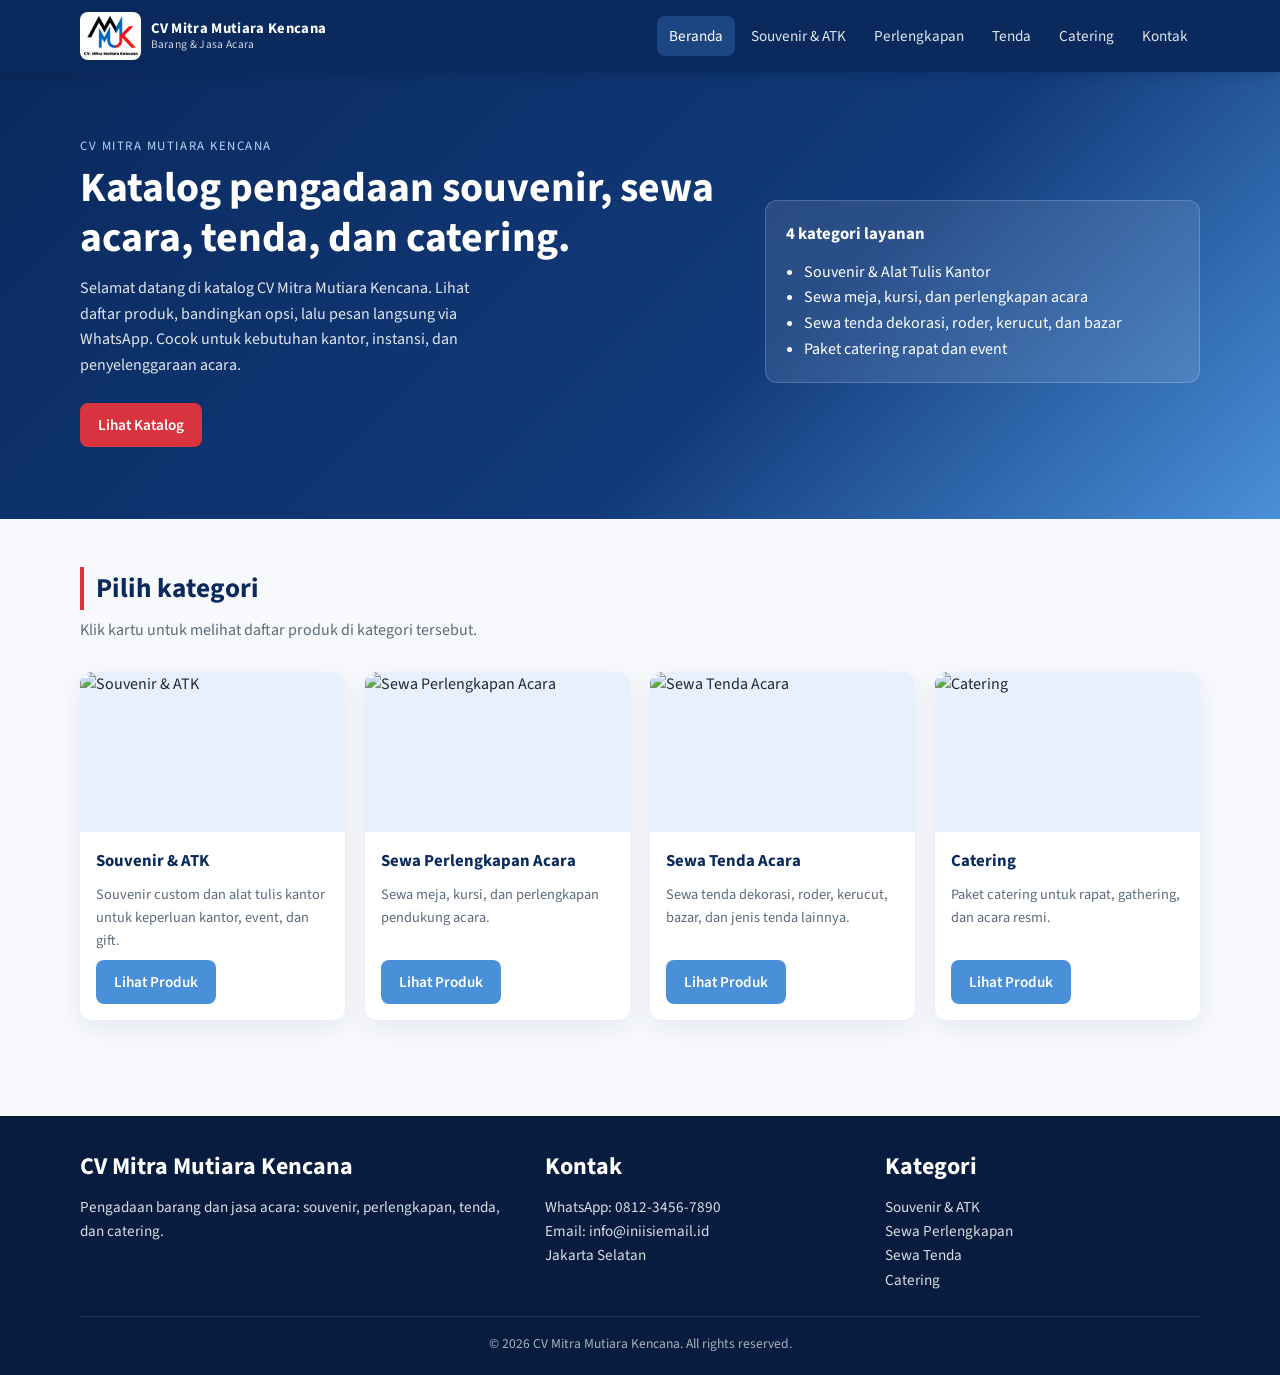
==== index.html @ 92436c66 "Tambah logo, produk ATK dengan gambar, tab deskripsi-spesifikasi, aksen merah, hapus filter ATK" ====
<!DOCTYPE html>
<html lang="id">
  <head>
    <meta charset="UTF-8" />
    <meta name="viewport" content="width=device-width, initial-scale=1.0" />
    <title>CV Mitra Mutiara Kencana — Pengadaan Barang & Jasa Acara</title>
    <meta
      name="description"
      content="Katalog pengadaan CV Mitra Mutiara Kencana: souvenir & ATK, sewa perlengkapan acara, sewa tenda, dan catering."
    />
    <link rel="preconnect" href="https://fonts.googleapis.com" />
    <link rel="preconnect" href="https://fonts.gstatic.com" crossorigin />
    <link
      href="https://fonts.googleapis.com/css2?family=Source+Sans+3:wght@400;600;700&display=swap"
      rel="stylesheet"
    />
    <link rel="icon" href="assets/images/favicon.png" type="image/png" />
    <link rel="stylesheet" href="css/style.css" />
  </head>
  <body>
    <header class="header">
      <div class="container header__inner">
        <a class="header__logo" href="index.html">
          <img class="header__logo-image" src="assets/images/logo.png" alt="Logo CV Mitra Mutiara Kencana" />
          <span class="header__logo-text">
            CV Mitra Mutiara Kencana
            <small>Barang & Jasa Acara</small>
          </span>
        </a>
        <button class="nav__toggle" type="button" aria-label="Buka menu">
          <span></span>
          <span></span>
          <span></span>
        </button>
        <nav class="nav" id="main-nav">
          <ul class="nav__list">
            <li><a class="nav__link nav__link--active" href="index.html">Beranda</a></li>
            <li><a class="nav__link" href="kategori.html?kategori=souvenir-atk">Souvenir & ATK</a></li>
            <li><a class="nav__link" href="kategori.html?kategori=sewa-perlengkapan">Perlengkapan</a></li>
            <li><a class="nav__link" href="kategori.html?kategori=sewa-tenda">Tenda</a></li>
            <li><a class="nav__link" href="kategori.html?kategori=catering">Catering</a></li>
            <li><a class="nav__link" href="kontak.html">Kontak</a></li>
          </ul>
        </nav>
      </div>
    </header>

    <main class="page">
      <section class="hero">
        <div class="container hero__inner">
          <div>
            <p class="hero__eyebrow">CV Mitra Mutiara Kencana</p>
            <h1 class="hero__title">Katalog pengadaan souvenir, sewa acara, tenda, dan catering.</h1>
            <p class="hero__desc">
              Selamat datang di katalog CV Mitra Mutiara Kencana. Lihat daftar produk, bandingkan opsi,
              lalu pesan langsung via WhatsApp. Cocok untuk kebutuhan kantor, instansi, dan penyelenggaraan acara.
            </p>
            <a class="btn btn--cta" href="kategori.html?kategori=sewa-tenda">Lihat Katalog</a>
          </div>
          <aside class="hero__panel">
            <h2>4 kategori layanan</h2>
            <ul>
              <li>Souvenir &amp; Alat Tulis Kantor</li>
              <li>Sewa meja, kursi, dan perlengkapan acara</li>
              <li>Sewa tenda dekorasi, roder, kerucut, dan bazar</li>
              <li>Paket catering rapat dan event</li>
            </ul>
          </aside>
        </div>
      </section>

      <section class="section">
        <div class="container">
          <div class="section__head">
            <h2 class="section__title">Pilih kategori</h2>
            <p class="section__desc">Klik kartu untuk melihat daftar produk di kategori tersebut.</p>
          </div>
          <div class="category-grid" id="category-grid"></div>
        </div>
      </section>
    </main>

    <footer class="footer">
      <div class="container">
        <div class="footer__inner">
          <div>
            <h2 class="footer__title">CV Mitra Mutiara Kencana</h2>
            <p class="footer__text">Pengadaan barang dan jasa acara: souvenir, perlengkapan, tenda, dan catering.</p>
          </div>
          <div>
            <h2 class="footer__title">Kontak</h2>
            <p class="footer__text">
              WhatsApp: 0812-3456-7890<br />
              Email: info@iniisiemail.id<br />
              Jakarta Selatan
            </p>
          </div>
          <div>
            <h2 class="footer__title">Kategori</h2>
            <ul class="footer__list">
              <li><a href="kategori.html?kategori=souvenir-atk">Souvenir &amp; ATK</a></li>
              <li><a href="kategori.html?kategori=sewa-perlengkapan">Sewa Perlengkapan</a></li>
              <li><a href="kategori.html?kategori=sewa-tenda">Sewa Tenda</a></li>
              <li><a href="kategori.html?kategori=catering">Catering</a></li>
            </ul>
          </div>
        </div>
        <p class="footer__copy">&copy; <span data-year></span> CV Mitra Mutiara Kencana. All rights reserved.</p>
      </div>
    </footer>

    <script src="js/data.js"></script>
    <script src="js/script.js"></script>
    <script>
      // Isi 4 kartu kategori dari data.js
      const grid = document.getElementById("category-grid");
      grid.innerHTML = CATEGORIES.map(
        (category) => `
        <article class="category-card">
          <img class="category-card__image" src="${category.image}" alt="${category.name}" />
          <div class="category-card__body">
            <h3 class="category-card__title">${category.name}</h3>
            <p class="category-card__desc">${category.description}</p>
            <a class="btn btn--primary" href="kategori.html?kategori=${category.slug}">Lihat Produk</a>
          </div>
        </article>
      `
      ).join("");
    </script>
  </body>
</html>
---- css/style.css ----
/* ===== Variabel warna & dasar ===== */
:root {
  --color-navy: #0a2a5e;
  --color-navy-dark: #071c3f;
  --color-blue: #4a90d9;
  --color-blue-soft: #e8f1fb;
  --color-red: #d9333f;
  --color-accent-red: #d9333f;
  --color-red-dark: #b52832;
  --color-text: #1f2933;
  --color-muted: #5c6b7a;
  --color-border: #d9e2ec;
  --color-bg: #f7f9fc;
  --color-white: #ffffff;
  --shadow: 0 8px 24px rgba(10, 42, 94, 0.08);
  --radius: 12px;
  --header-height: 72px;
}

*,
*::before,
*::after {
  box-sizing: border-box;
}

html {
  scroll-behavior: smooth;
}

body {
  margin: 0;
  font-family: "Source Sans 3", "Segoe UI", sans-serif;
  color: var(--color-text);
  background: var(--color-bg);
  line-height: 1.6;
  min-height: 100vh;
  display: flex;
  flex-direction: column;
}

img {
  max-width: 100%;
  display: block;
}

a {
  color: inherit;
  text-decoration: none;
}

button,
input,
select {
  font-family: inherit;
}

.container {
  width: min(1120px, calc(100% - 32px));
  margin-inline: auto;
}

.page {
  flex: 1;
}

/* ===== Header / Navbar ===== */
.header {
  background: var(--color-navy);
  color: var(--color-white);
  position: sticky;
  top: 0;
  z-index: 100;
  box-shadow: 0 2px 12px rgba(0, 0, 0, 0.15);
}

.header__inner {
  display: flex;
  align-items: center;
  justify-content: space-between;
  min-height: var(--header-height);
  gap: 16px;
}

.header__logo {
  display: flex;
  align-items: center;
  gap: 10px;
  font-weight: 700;
  letter-spacing: 0.02em;
  min-width: 0;
}

.header__logo-image {
  height: 48px;
  width: auto;
  max-width: 160px;
  object-fit: contain;
  flex-shrink: 0;
  border-radius: 8px;
}

.header__logo-text {
  display: flex;
  flex-direction: column;
  line-height: 1.15;
  font-size: 0.92rem;
}

.header__logo-text small {
  font-weight: 400;
  font-size: 0.72rem;
  opacity: 0.8;
}

.nav {
  display: flex;
  align-items: center;
  gap: 8px;
}

.nav__list {
  display: flex;
  list-style: none;
  margin: 0;
  padding: 0;
  gap: 4px;
}

.nav__link {
  display: block;
  padding: 8px 12px;
  border-radius: 8px;
  font-size: 0.95rem;
  color: rgba(255, 255, 255, 0.88);
}

.nav__link:hover,
.nav__link--active {
  background: rgba(74, 144, 217, 0.28);
  color: var(--color-white);
}

.nav__toggle {
  display: none;
  width: 42px;
  height: 42px;
  border: 1px solid rgba(255, 255, 255, 0.25);
  background: transparent;
  color: var(--color-white);
  border-radius: 8px;
  cursor: pointer;
}

.nav__toggle span {
  display: block;
  width: 18px;
  height: 2px;
  margin: 4px auto;
  background: var(--color-white);
}

/* ===== Footer ===== */
.footer {
  background: var(--color-navy-dark);
  color: rgba(255, 255, 255, 0.85);
  padding: 32px 0 20px;
  margin-top: 48px;
}

.footer__inner {
  display: grid;
  grid-template-columns: 1.4fr 1fr 1fr;
  gap: 24px;
}

.footer__title {
  margin: 0 0 8px;
  color: var(--color-white);
}

.footer__text,
.footer__list {
  margin: 0;
  font-size: 0.95rem;
}

.footer__list {
  list-style: none;
  padding: 0;
}

.footer__list a:hover {
  color: var(--color-blue);
}

.footer__copy {
  margin: 24px 0 0;
  padding-top: 16px;
  border-top: 1px solid rgba(255, 255, 255, 0.12);
  font-size: 0.85rem;
  text-align: center;
  color: rgba(255, 255, 255, 0.65);
}

/* ===== Tombol ===== */
.btn {
  display: inline-flex;
  align-items: center;
  justify-content: center;
  gap: 8px;
  padding: 10px 18px;
  border-radius: 8px;
  border: 0;
  cursor: pointer;
  font-weight: 600;
  font-size: 0.95rem;
}

.btn--primary {
  background: var(--color-blue);
  color: var(--color-white);
}

.btn--primary:hover {
  filter: brightness(1.05);
}

.btn--cta {
  background: var(--color-red);
  color: var(--color-white);
}

.btn--cta:hover {
  background: var(--color-red-dark);
}

.btn--ghost {
  background: transparent;
  color: var(--color-navy);
  border: 1px solid var(--color-border);
}

/* ===== Hero beranda ===== */
.hero {
  background: linear-gradient(135deg, var(--color-navy) 0%, #123a7a 60%, var(--color-blue) 100%);
  color: var(--color-white);
  padding: 64px 0 72px;
}

.hero__inner {
  display: grid;
  grid-template-columns: 1.2fr 0.8fr;
  gap: 32px;
  align-items: center;
}

.hero__eyebrow {
  margin: 0 0 8px;
  letter-spacing: 0.12em;
  text-transform: uppercase;
  font-size: 0.8rem;
  color: #b7d4f5;
}

.hero__title {
  margin: 0 0 12px;
  font-size: clamp(1.8rem, 4vw, 2.6rem);
  line-height: 1.2;
}

.hero__desc {
  margin: 0 0 24px;
  max-width: 52ch;
  color: rgba(255, 255, 255, 0.88);
}

.hero__panel {
  background: rgba(255, 255, 255, 0.1);
  border: 1px solid rgba(255, 255, 255, 0.18);
  border-radius: var(--radius);
  padding: 20px;
}

.hero__panel h2 {
  margin: 0 0 12px;
  font-size: 1.05rem;
}

.hero__panel ul {
  margin: 0;
  padding-left: 18px;
}

/* ===== Section umum ===== */
.section {
  padding: 48px 0;
}

.section__head {
  margin-bottom: 28px;
}

.section__title {
  margin: 0 0 8px;
  color: var(--color-navy);
  font-size: 1.7rem;
  border-left: 4px solid var(--color-accent-red);
  padding-left: 12px;
}

.section__desc {
  margin: 0;
  color: var(--color-muted);
}

/* ===== Kartu kategori ===== */
.category-grid {
  display: grid;
  grid-template-columns: repeat(4, 1fr);
  gap: 20px;
}

.category-card {
  background: var(--color-white);
  border-radius: var(--radius);
  overflow: hidden;
  box-shadow: var(--shadow);
  display: flex;
  flex-direction: column;
  transition: transform 0.2s ease;
}

.category-card:hover {
  transform: translateY(-4px);
}

.category-card__image {
  height: 160px;
  object-fit: cover;
  width: 100%;
  background: var(--color-blue-soft);
}

.category-card__body {
  padding: 16px;
  display: flex;
  flex-direction: column;
  gap: 8px;
  flex: 1;
}

.category-card__title {
  margin: 0;
  color: var(--color-navy);
  font-size: 1.05rem;
}

.category-card__desc {
  margin: 0;
  color: var(--color-muted);
  font-size: 0.9rem;
  flex: 1;
}

.category-card .btn {
  align-self: flex-start;
}

/* ===== Toolbar filter kategori ===== */
.toolbar {
  display: grid;
  grid-template-columns: 1fr auto;
  gap: 12px;
  margin-bottom: 24px;
}

.search {
  display: flex;
  align-items: center;
  background: var(--color-white);
  border: 1px solid var(--color-border);
  border-radius: 10px;
  padding: 0 12px;
}

.search__input {
  width: 100%;
  border: 0;
  outline: none;
  padding: 12px 8px;
  font-size: 1rem;
  background: transparent;
}

.filter-group {
  display: flex;
  flex-wrap: wrap;
  gap: 8px;
  align-items: center;
}

.filter-btn {
  border: 1px solid var(--color-border);
  background: var(--color-white);
  color: var(--color-navy);
  border-radius: 999px;
  padding: 8px 14px;
  cursor: pointer;
  font-size: 0.9rem;
}

.filter-btn:hover,
.filter-btn--active {
  background: var(--color-navy);
  color: var(--color-white);
  border-color: var(--color-navy);
}

/* ===== Grid produk ===== */
.product-grid {
  display: grid;
  grid-template-columns: repeat(3, 1fr);
  gap: 20px;
}

.product-card {
  background: var(--color-white);
  border-radius: var(--radius);
  overflow: hidden;
  box-shadow: var(--shadow);
  display: flex;
  flex-direction: column;
  border: 1px solid transparent;
  transition: border-color 0.2s ease, box-shadow 0.2s ease;
}

.product-card:hover {
  border-color: var(--color-accent-red);
  box-shadow: 0 8px 24px rgba(217, 51, 63, 0.16);
}

.product-card__image {
  width: 100%;
  height: 180px;
  object-fit: cover;
  background: var(--color-blue-soft);
}

.product-card__body {
  padding: 16px;
  display: flex;
  flex-direction: column;
  gap: 8px;
  flex: 1;
}

.product-card__tag {
  font-size: 0.75rem;
  color: var(--color-accent-red);
  font-weight: 600;
  text-transform: uppercase;
  letter-spacing: 0.04em;
  display: inline-block;
  width: fit-content;
  border-bottom: 3px solid var(--color-accent-red);
  padding-bottom: 2px;
}

.product-card__title {
  margin: 0;
  color: var(--color-navy);
  font-size: 1.05rem;
}

.product-card__price {
  margin: 0;
  font-weight: 600;
  font-size: 0.92rem;
  line-height: 1.45;
  color: var(--color-navy);
}

.product-card__unit {
  font-weight: 400;
  color: var(--color-muted);
  font-size: 0.85rem;
}

.product-card .btn {
  margin-top: auto;
}

.empty-state {
  grid-column: 1 / -1;
  text-align: center;
  padding: 40px 16px;
  color: var(--color-muted);
  background: var(--color-white);
  border-radius: var(--radius);
  border: 1px dashed var(--color-border);
}

/* ===== Detail produk ===== */
.detail {
  display: grid;
  grid-template-columns: 1fr 1fr;
  gap: 32px;
  background: var(--color-white);
  border-radius: var(--radius);
  overflow: hidden;
  box-shadow: var(--shadow);
}

.detail__image {
  width: 100%;
  min-height: 320px;
  object-fit: cover;
  background: var(--color-blue-soft);
}

.detail__body {
  padding: 28px 28px 28px 0;
}

.detail__tag {
  color: var(--color-accent-red);
  font-weight: 600;
  font-size: 0.85rem;
  text-transform: uppercase;
  display: inline-block;
  border-bottom: 3px solid var(--color-accent-red);
  padding-bottom: 2px;
}

.detail__title {
  margin: 6px 0 12px;
  color: var(--color-navy);
}

.detail__price {
  font-size: 1.05rem;
  font-weight: 700;
  line-height: 1.5;
  margin: 0 0 16px;
}

.detail__desc {
  color: var(--color-muted);
  margin: 0 0 12px;
}

.detail__desc:last-child {
  margin-bottom: 0;
}

.detail__tabs {
  margin: 0 0 20px;
}

.detail__tab-list {
  display: flex;
  gap: 8px;
  margin-bottom: 14px;
}

.detail__tab {
  flex: 1;
  min-width: 0;
  border: 1px solid var(--color-border);
  background: var(--color-white);
  color: var(--color-navy);
  border-radius: 8px;
  padding: 10px 12px;
  cursor: pointer;
  font-weight: 600;
  font-size: 0.95rem;
}

.detail__tab--active {
  background: var(--color-accent-red);
  color: var(--color-white);
  border-color: var(--color-accent-red);
}

.detail__tab-panel {
  display: none;
}

.detail__tab-panel--active {
  display: block;
}

.detail__spec-title {
  margin: 0 0 10px;
  color: var(--color-navy);
  font-size: 1.05rem;
  border-left: 4px solid var(--color-accent-red);
  padding-left: 10px;
}

.detail__spec-list {
  margin: 0;
  padding-left: 20px;
  color: var(--color-muted);
}

.detail__spec-list li {
  margin-bottom: 6px;
}

.detail__spec-list li::marker {
  color: var(--color-accent-red);
}

.breadcrumb {
  margin: 0 0 20px;
  color: var(--color-muted);
  font-size: 0.9rem;
}

.breadcrumb a {
  color: var(--color-navy);
  font-weight: 600;
}

/* ===== Kontak ===== */
.contact-grid {
  display: grid;
  grid-template-columns: 1.2fr 0.8fr;
  gap: 24px;
}

.contact-card,
.info-card {
  background: var(--color-white);
  border-radius: var(--radius);
  padding: 24px;
  box-shadow: var(--shadow);
}

.contact-card p,
.info-card p {
  margin: 0 0 12px;
  color: var(--color-muted);
}

.contact-card__actions {
  display: flex;
  flex-wrap: wrap;
  gap: 10px;
  margin-top: 16px;
}

/* ===== Responsive ===== */
@media (max-width: 960px) {
  .hero__inner,
  .category-grid,
  .product-grid,
  .detail,
  .contact-grid,
  .footer__inner {
    grid-template-columns: 1fr 1fr;
  }

  .detail__body {
    padding: 20px;
  }
}

@media (max-width: 720px) {
  .header__logo-image {
    height: 40px;
  }

  .header__logo-text {
    font-size: 0.78rem;
  }

  .header__logo-text small {
    display: none;
  }

  .nav__toggle {
    display: block;
  }

  .nav {
    position: absolute;
    top: var(--header-height);
    left: 0;
    right: 0;
    background: var(--color-navy-dark);
    display: none;
    padding: 8px 16px 16px;
  }

  .nav--open {
    display: block;
  }

  .nav__list {
    flex-direction: column;
  }

  .hero {
    padding: 40px 0 48px;
  }

  .hero__inner,
  .category-grid,
  .product-grid,
  .detail,
  .contact-grid,
  .footer__inner,
  .toolbar {
    grid-template-columns: 1fr;
  }

  .section {
    padding: 36px 0;
  }
}
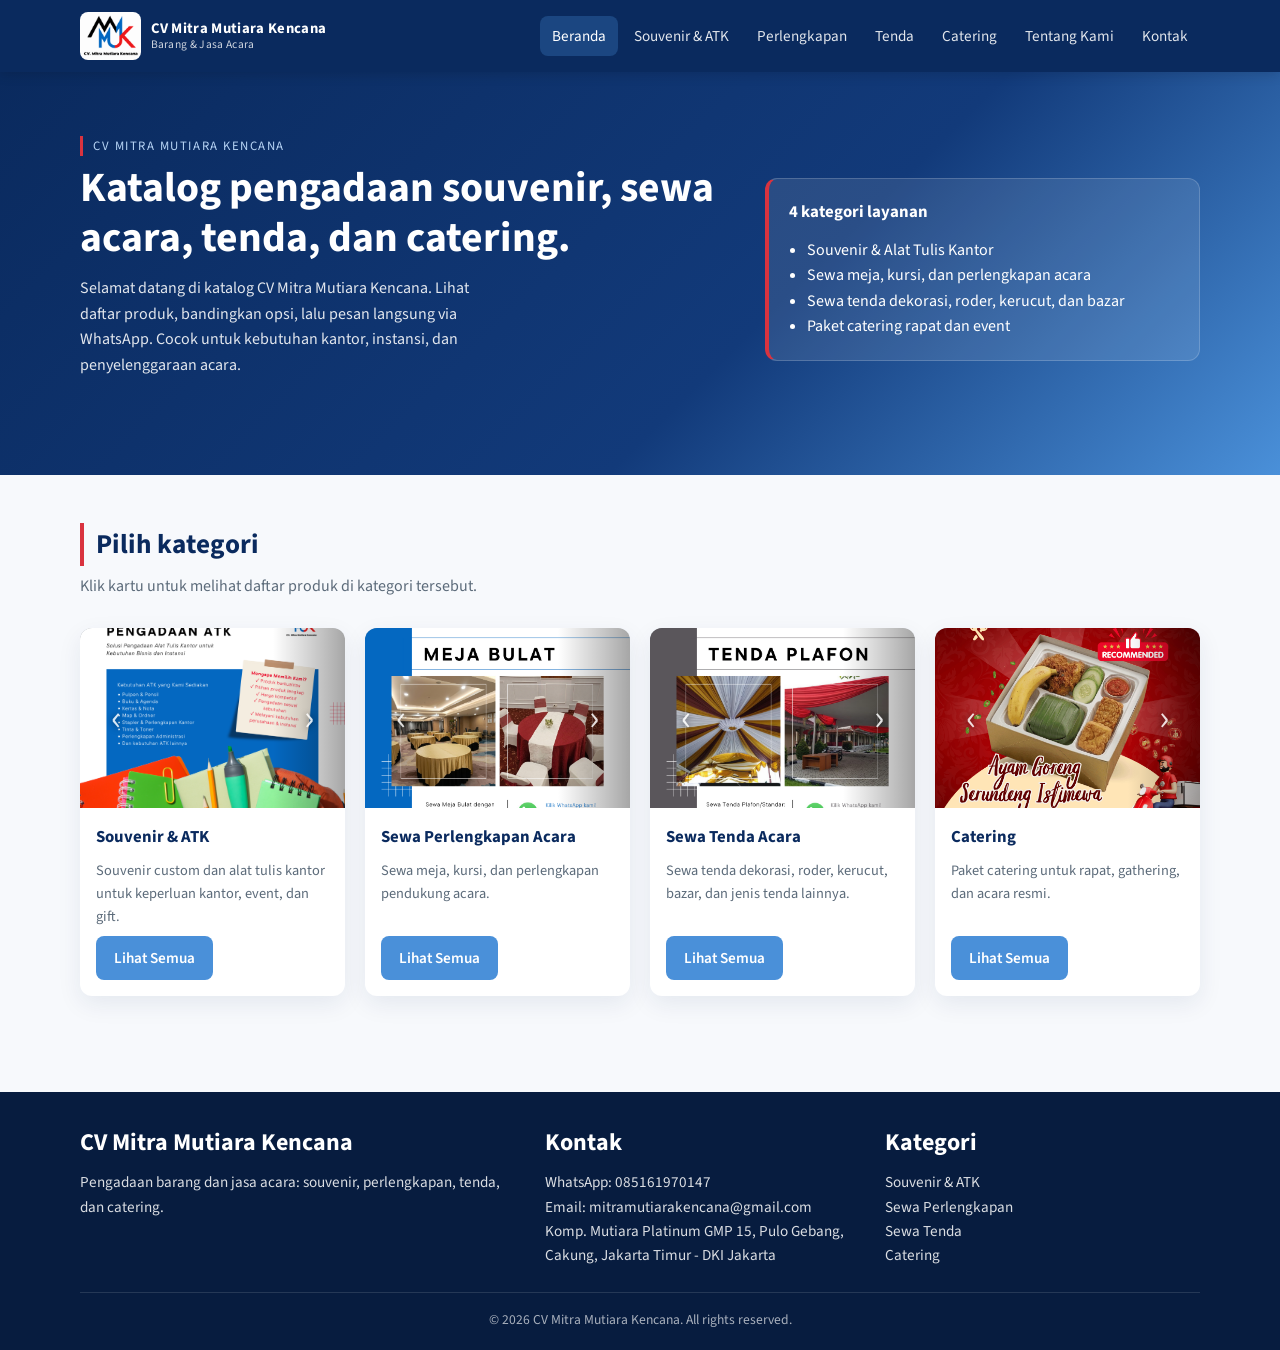
==== commit 3fb76e33: "Tambah halaman Tentang Kami, update data kontak, slider Beranda dengan panah manual, tab Estimasi Bi" ====
--- a/index.html
+++ b/index.html
@@ -39,6 +39,7 @@
             <li><a class="nav__link" href="kategori.html?kategori=sewa-perlengkapan">Perlengkapan</a></li>
             <li><a class="nav__link" href="kategori.html?kategori=sewa-tenda">Tenda</a></li>
             <li><a class="nav__link" href="kategori.html?kategori=catering">Catering</a></li>
+            <li><a class="nav__link" href="tentang.html">Tentang Kami</a></li>
             <li><a class="nav__link" href="kontak.html">Kontak</a></li>
           </ul>
         </nav>
@@ -55,7 +56,7 @@
               Selamat datang di katalog CV Mitra Mutiara Kencana. Lihat daftar produk, bandingkan opsi,
               lalu pesan langsung via WhatsApp. Cocok untuk kebutuhan kantor, instansi, dan penyelenggaraan acara.
             </p>
-            <a class="btn btn--cta" href="kategori.html?kategori=sewa-tenda">Lihat Katalog</a>
+            
           </div>
           <aside class="hero__panel">
             <h2>4 kategori layanan</h2>
@@ -90,9 +91,9 @@
           <div>
             <h2 class="footer__title">Kontak</h2>
             <p class="footer__text">
-              WhatsApp: 0812-3456-7890<br />
-              Email: info@iniisiemail.id<br />
-              Jakarta Selatan
+              WhatsApp: <span data-company="whatsapp"></span><br />
+              Email: <span data-company="email"></span><br />
+              <span data-company="address"></span>
             </p>
           </div>
           <div>
@@ -111,21 +112,5 @@
 
     <script src="js/data.js"></script>
     <script src="js/script.js"></script>
-    <script>
-      // Isi 4 kartu kategori dari data.js
-      const grid = document.getElementById("category-grid");
-      grid.innerHTML = CATEGORIES.map(
-        (category) => `
-        <article class="category-card">
-          <img class="category-card__image" src="${category.image}" alt="${category.name}" />
-          <div class="category-card__body">
-            <h3 class="category-card__title">${category.name}</h3>
-            <p class="category-card__desc">${category.description}</p>
-            <a class="btn btn--primary" href="kategori.html?kategori=${category.slug}">Lihat Produk</a>
-          </div>
-        </article>
-      `
-      ).join("");
-    </script>
   </body>
 </html>
--- a/css/style.css
+++ b/css/style.css
@@ -216,6 +216,11 @@
   font-size: 0.95rem;
 }
 
+/* Override display: inline-flex pada .btn supaya tombol benar-benar hilang */
+.is-hidden {
+  display: none !important;
+}
+
 .btn--primary {
   background: var(--color-blue);
   color: var(--color-white);
@@ -260,6 +265,8 @@
   text-transform: uppercase;
   font-size: 0.8rem;
   color: #b7d4f5;
+  border-left: 3px solid var(--color-accent-red);
+  padding-left: 10px;
 }
 
 .hero__title {
@@ -277,6 +284,7 @@
 .hero__panel {
   background: rgba(255, 255, 255, 0.1);
   border: 1px solid rgba(255, 255, 255, 0.18);
+  border-left: 4px solid var(--color-accent-red);
   border-radius: var(--radius);
   padding: 20px;
 }
@@ -334,11 +342,31 @@
   transform: translateY(-4px);
 }
 
+.category-card__slider {
+  position: relative;
+  height: 180px;
+  overflow: hidden;
+  background: var(--color-blue-soft);
+}
+
 .category-card__image {
-  height: 160px;
+  position: absolute;
+  inset: 0;
+  width: 100%;
+  height: 100%;
   object-fit: cover;
-  width: 100%;
-  background: var(--color-blue-soft);
+  opacity: 0;
+  transition: opacity 0.6s ease;
+}
+
+.category-card__image.is-active {
+  opacity: 1;
+}
+
+@media (prefers-reduced-motion: reduce) {
+  .category-card__image {
+    transition: none;
+  }
 }
 
 .category-card__body {
@@ -372,6 +400,10 @@
   grid-template-columns: 1fr auto;
   gap: 12px;
   margin-bottom: 24px;
+}
+
+.toolbar--search-only {
+  grid-template-columns: 1fr;
 }
 
 .search {
@@ -518,6 +550,103 @@
   background: var(--color-blue-soft);
 }
 
+/* ===== Slider gambar detail (dipakai kalau produk punya beberapa gambar) ===== */
+.detail__gallery {
+  display: flex;
+  flex-direction: column;
+  gap: 12px;
+}
+
+.detail__slider {
+  position: relative;
+  /* touch-action supaya swipe horizontal tidak bentrok dengan scroll halaman */
+  touch-action: pan-y;
+}
+
+.detail__slider .detail__image {
+  display: block;
+}
+
+/* Gradient tipis di sisi kiri-kanan supaya panah putih tetap terbaca
+   walau gambar produknya terang. pointer-events none supaya tidak menghalangi klik. */
+.detail__slider::before,
+.detail__slider::after {
+  content: "";
+  position: absolute;
+  top: 0;
+  bottom: 0;
+  width: 72px;
+  pointer-events: none;
+}
+
+.detail__slider::before {
+  left: 0;
+  background: linear-gradient(to right, rgba(0, 0, 0, 0.35), rgba(0, 0, 0, 0));
+}
+
+.detail__slider::after {
+  right: 0;
+  background: linear-gradient(to left, rgba(0, 0, 0, 0.35), rgba(0, 0, 0, 0));
+}
+
+.detail__slider-btn {
+  position: absolute;
+  top: 50%;
+  transform: translateY(-50%);
+  z-index: 1;
+  /* Ikon minimalis, tapi area tap tetap lega untuk mobile */
+  min-width: 48px;
+  min-height: 48px;
+  padding: 0;
+  border: 0;
+  background: transparent;
+  color: var(--color-white);
+  font-size: 2.4rem;
+  line-height: 1;
+  cursor: pointer;
+  display: grid;
+  place-items: center;
+  opacity: 0.85;
+  text-shadow: 0 1px 6px rgba(0, 0, 0, 0.65);
+  transition: opacity 0.2s ease, transform 0.2s ease;
+}
+
+.detail__slider-btn:hover,
+.detail__slider-btn:focus-visible {
+  opacity: 1;
+  transform: translateY(-50%) scale(1.18);
+}
+
+.detail__slider-btn--prev {
+  left: 12px;
+}
+
+.detail__slider-btn--next {
+  right: 12px;
+}
+
+.detail__dots {
+  display: flex;
+  justify-content: center;
+  gap: 8px;
+  padding-bottom: 4px;
+}
+
+.detail__dot {
+  width: 12px;
+  height: 12px;
+  padding: 0;
+  border: 1px solid var(--color-border);
+  border-radius: 50%;
+  background: var(--color-white);
+  cursor: pointer;
+}
+
+.detail__dot--active {
+  background: var(--color-accent-red);
+  border-color: var(--color-accent-red);
+}
+
 .detail__body {
   padding: 28px 28px 28px 0;
 }
@@ -559,6 +688,7 @@
 
 .detail__tab-list {
   display: flex;
+  flex-wrap: wrap;
   gap: 8px;
   margin-bottom: 14px;
 }
@@ -612,6 +742,67 @@
   color: var(--color-accent-red);
 }
 
+.estimate {
+  display: flex;
+  flex-wrap: wrap;
+  align-items: center;
+  gap: 16px;
+  margin: 12px 0 20px;
+}
+
+.estimate__hint {
+  margin: 0 0 12px;
+  color: var(--color-muted);
+}
+
+.estimate__total {
+  margin: 0;
+  color: var(--color-navy);
+  display: flex;
+  flex-direction: column;
+  gap: 2px;
+}
+
+.estimate__total strong {
+  font-size: 1.25rem;
+  color: var(--color-accent-red);
+}
+
+.qty-control {
+  display: inline-flex;
+  align-items: center;
+  border: 1px solid var(--color-border);
+  border-radius: 10px;
+  overflow: hidden;
+  background: var(--color-white);
+}
+
+.qty-control__btn {
+  width: 44px;
+  height: 44px;
+  border: 0;
+  background: var(--color-navy);
+  color: var(--color-white);
+  font-size: 1.3rem;
+  cursor: pointer;
+}
+
+.qty-control__btn:hover:not(:disabled) {
+  background: var(--color-accent-red);
+}
+
+.qty-control__btn:disabled {
+  opacity: 0.4;
+  cursor: not-allowed;
+}
+
+.qty-control__value {
+  min-width: 48px;
+  text-align: center;
+  font-weight: 700;
+  color: var(--color-navy);
+}
+
 .breadcrumb {
   margin: 0 0 20px;
   color: var(--color-muted);
@@ -649,6 +840,125 @@
   flex-wrap: wrap;
   gap: 10px;
   margin-top: 16px;
+}
+
+/* ===== Tentang Kami ===== */
+.hero--compact {
+  padding: 40px 0 48px;
+}
+
+.about-grid {
+  display: grid;
+  grid-template-columns: 1fr;
+}
+
+.about-card {
+  background: var(--color-white);
+  border-radius: var(--radius);
+  padding: 28px;
+  box-shadow: var(--shadow);
+}
+
+.about-card__text {
+  margin: 0;
+  color: var(--color-muted);
+  max-width: 72ch;
+}
+
+.about-section--soft {
+  background: var(--color-blue-soft);
+}
+
+.service-grid {
+  display: grid;
+  grid-template-columns: repeat(3, 1fr);
+  gap: 20px;
+}
+
+.service-card {
+  background: var(--color-white);
+  border-radius: var(--radius);
+  padding: 24px;
+  box-shadow: var(--shadow);
+  border-top: 4px solid var(--color-accent-red);
+}
+
+.service-card__icon {
+  display: inline-grid;
+  place-items: center;
+  width: 40px;
+  height: 40px;
+  margin-bottom: 12px;
+  border-radius: 8px;
+  background: var(--color-navy);
+  color: var(--color-white);
+  font-weight: 700;
+  font-size: 0.85rem;
+}
+
+.service-card__title {
+  margin: 0 0 8px;
+  color: var(--color-navy);
+  font-size: 1.1rem;
+}
+
+.service-card__text {
+  margin: 0;
+  color: var(--color-muted);
+  font-size: 0.95rem;
+}
+
+.commit-list {
+  display: grid;
+  grid-template-columns: 1fr 1fr;
+  gap: 12px;
+  list-style: none;
+  margin: 0;
+  padding: 0;
+}
+
+.commit-list__item {
+  display: flex;
+  align-items: center;
+  gap: 10px;
+  background: var(--color-white);
+  border-radius: 10px;
+  padding: 14px 16px;
+  box-shadow: var(--shadow);
+  color: var(--color-navy);
+  font-weight: 600;
+}
+
+.commit-list__item::before {
+  content: "✓";
+  display: inline-grid;
+  place-items: center;
+  width: 24px;
+  height: 24px;
+  flex-shrink: 0;
+  border-radius: 50%;
+  background: var(--color-accent-red);
+  color: var(--color-white);
+  font-size: 0.8rem;
+}
+
+.about-close {
+  text-align: center;
+  max-width: 760px;
+  margin-inline: auto;
+}
+
+.about-close__text {
+  margin: 0 0 20px;
+  color: var(--color-muted);
+}
+
+.about-close__tagline {
+  margin: 0 0 24px;
+  color: var(--color-accent-red);
+  font-size: clamp(1.2rem, 3vw, 1.7rem);
+  font-weight: 700;
+  line-height: 1.35;
 }
 
 /* ===== Responsive ===== */
@@ -658,7 +968,9 @@
   .product-grid,
   .detail,
   .contact-grid,
-  .footer__inner {
+  .footer__inner,
+  .service-grid,
+  .commit-list {
     grid-template-columns: 1fr 1fr;
   }
 
@@ -712,7 +1024,9 @@
   .detail,
   .contact-grid,
   .footer__inner,
-  .toolbar {
+  .toolbar,
+  .service-grid,
+  .commit-list {
     grid-template-columns: 1fr;
   }
 
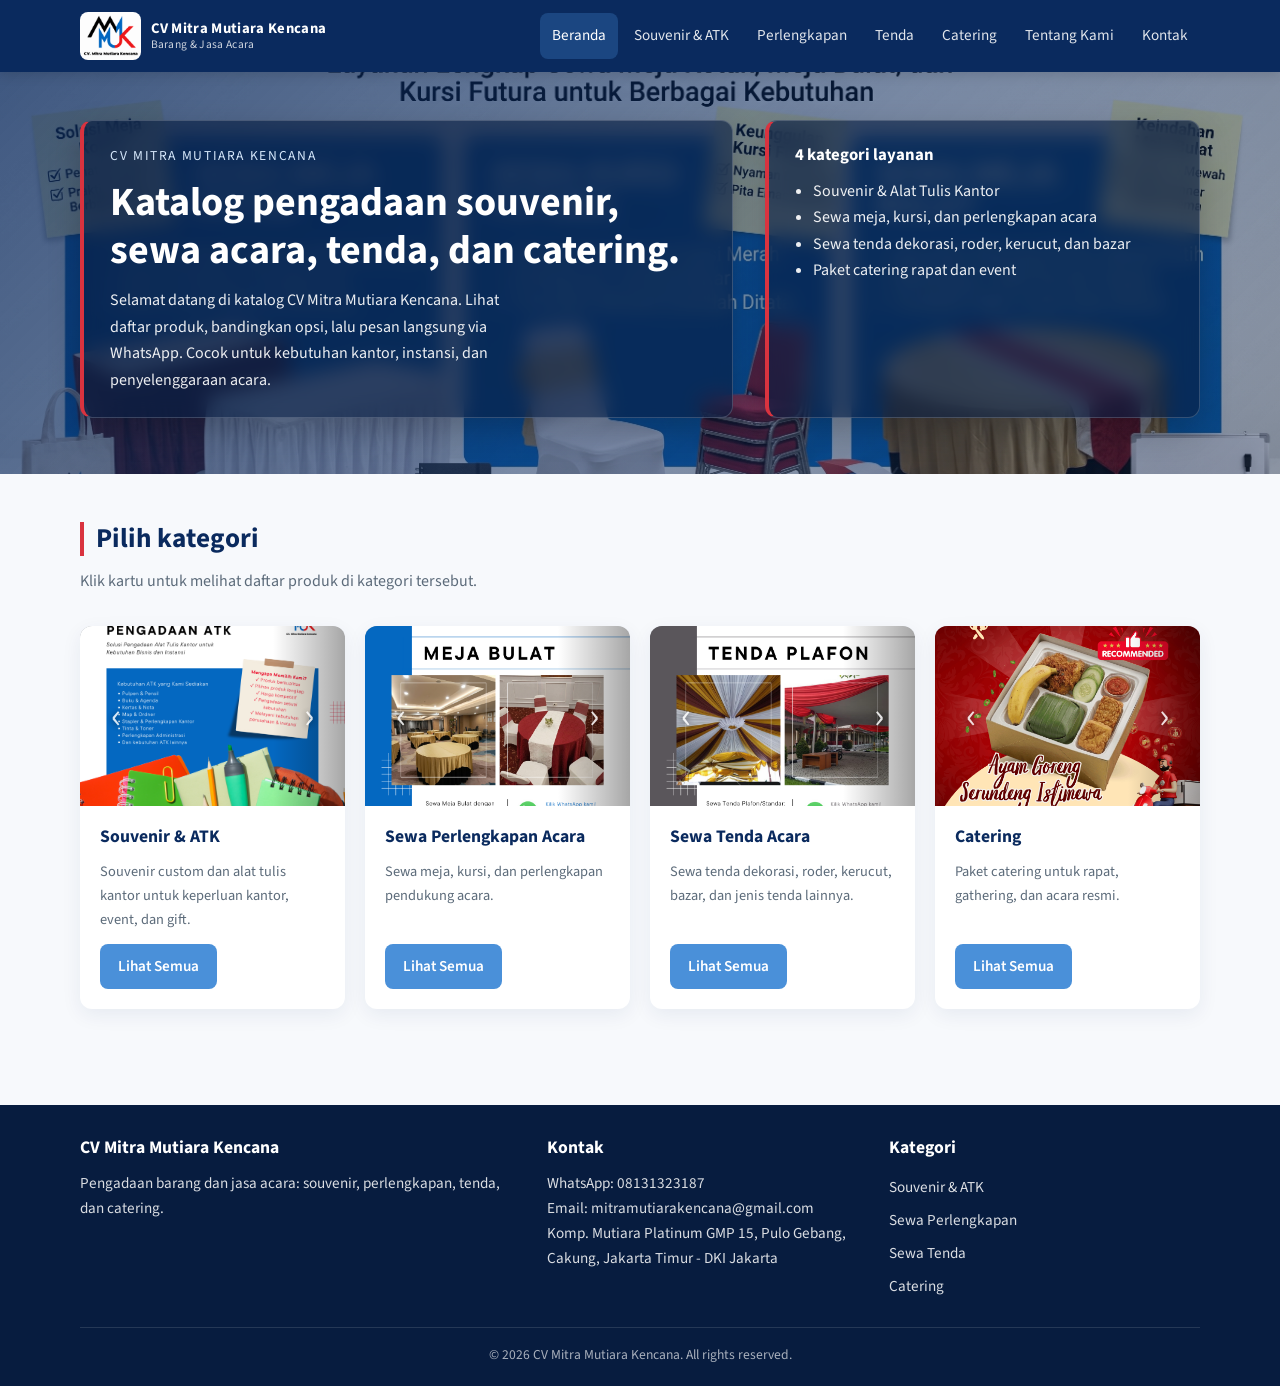
==== commit ed34358d: "update gambar pada halaman depan" ====
--- a/index.html
+++ b/index.html
@@ -22,7 +22,7 @@
       <div class="container header__inner">
         <a class="header__logo" href="index.html">
           <img class="header__logo-image" src="assets/images/logo.png" alt="Logo CV Mitra Mutiara Kencana" />
-          <span class="header__logo-text">
+          <span class="header__logo-text">  
             CV Mitra Mutiara Kencana
             <small>Barang & Jasa Acara</small>
           </span>
@@ -48,8 +48,10 @@
 
     <main class="page">
       <section class="hero">
+        <div class="hero__slider" id="hero-slider" aria-hidden="true"></div>
+        <div class="hero__overlay"></div>
         <div class="container hero__inner">
-          <div>
+          <div class="hero__copy">
             <p class="hero__eyebrow">CV Mitra Mutiara Kencana</p>
             <h1 class="hero__title">Katalog pengadaan souvenir, sewa acara, tenda, dan catering.</h1>
             <p class="hero__desc">
@@ -112,5 +114,6 @@
 
     <script src="js/data.js"></script>
     <script src="js/script.js"></script>
+    <script src="js/hero-slider.js"></script>
   </body>
 </html>
--- a/css/style.css
+++ b/css/style.css
@@ -1,4 +1,4 @@
-/* ===== Variabel warna & dasar ===== */
+/* ===== Variabel desain ===== */
 :root {
   --color-navy: #0a2a5e;
   --color-navy-dark: #071c3f;
@@ -12,9 +12,22 @@
   --color-border: #d9e2ec;
   --color-bg: #f7f9fc;
   --color-white: #ffffff;
-  --shadow: 0 8px 24px rgba(10, 42, 94, 0.08);
+  --shadow: 0 6px 20px rgba(10, 42, 94, 0.07);
+  --shadow-hover: 0 14px 32px rgba(10, 42, 94, 0.12);
+  --radius-sm: 8px;
   --radius: 12px;
   --header-height: 72px;
+  --spacing-xs: 8px;
+  --spacing-sm: 12px;
+  --spacing-md: 20px;
+  --spacing-lg: 32px;
+  --spacing-xl: 48px;
+  --text-h1: clamp(1.75rem, 4vw, 2.5rem);
+  --text-h2: clamp(1.35rem, 2.5vw, 1.7rem);
+  --text-h3: 1.1rem;
+  --text-body: 1rem;
+  --text-caption: 0.85rem;
+  --ease: cubic-bezier(0.4, 0, 0.2, 1);
 }
 
 *,
@@ -32,10 +45,18 @@
   font-family: "Source Sans 3", "Segoe UI", sans-serif;
   color: var(--color-text);
   background: var(--color-bg);
-  line-height: 1.6;
+  font-size: var(--text-body);
+  line-height: 1.65;
   min-height: 100vh;
   display: flex;
   flex-direction: column;
+}
+
+h1,
+h2,
+h3 {
+  line-height: 1.25;
+  color: var(--color-navy);
 }
 
 img {
@@ -78,7 +99,7 @@
   align-items: center;
   justify-content: space-between;
   min-height: var(--header-height);
-  gap: 16px;
+  gap: var(--spacing-md);
 }
 
 .header__logo {
@@ -127,11 +148,14 @@
 }
 
 .nav__link {
-  display: block;
-  padding: 8px 12px;
-  border-radius: 8px;
+  display: flex;
+  align-items: center;
+  padding: 10px 12px;
+  min-height: 44px;
+  border-radius: var(--radius-sm);
   font-size: 0.95rem;
   color: rgba(255, 255, 255, 0.88);
+  transition: background 0.25s var(--ease), color 0.25s var(--ease);
 }
 
 .nav__link:hover,
@@ -142,13 +166,18 @@
 
 .nav__toggle {
   display: none;
-  width: 42px;
-  height: 42px;
+  width: 44px;
+  height: 44px;
   border: 1px solid rgba(255, 255, 255, 0.25);
   background: transparent;
   color: var(--color-white);
-  border-radius: 8px;
+  border-radius: var(--radius-sm);
   cursor: pointer;
+  transition: background 0.25s var(--ease);
+}
+
+.nav__toggle:hover {
+  background: rgba(74, 144, 217, 0.28);
 }
 
 .nav__toggle span {
@@ -163,30 +192,39 @@
 .footer {
   background: var(--color-navy-dark);
   color: rgba(255, 255, 255, 0.85);
-  padding: 32px 0 20px;
-  margin-top: 48px;
+  padding: var(--spacing-lg) 0 var(--spacing-md);
+  margin-top: var(--spacing-xl);
 }
 
 .footer__inner {
   display: grid;
   grid-template-columns: 1.4fr 1fr 1fr;
-  gap: 24px;
+  gap: var(--spacing-lg);
 }
 
 .footer__title {
-  margin: 0 0 8px;
-  color: var(--color-white);
+  margin: 0 0 var(--spacing-sm);
+  color: var(--color-white);
+  font-size: var(--text-h3);
 }
 
 .footer__text,
 .footer__list {
   margin: 0;
   font-size: 0.95rem;
+  line-height: 1.65;
 }
 
 .footer__list {
   list-style: none;
   padding: 0;
+}
+
+.footer__list a {
+  display: inline-block;
+  padding: 4px 0;
+  min-height: 32px;
+  transition: color 0.25s var(--ease);
 }
 
 .footer__list a:hover {
@@ -209,11 +247,13 @@
   justify-content: center;
   gap: 8px;
   padding: 10px 18px;
-  border-radius: 8px;
+  min-height: 44px;
+  border-radius: var(--radius-sm);
   border: 0;
   cursor: pointer;
   font-weight: 600;
   font-size: 0.95rem;
+  transition: background 0.25s var(--ease), box-shadow 0.25s var(--ease), transform 0.25s var(--ease), filter 0.25s var(--ease);
 }
 
 /* Override display: inline-flex pada .btn supaya tombol benar-benar hilang */
@@ -227,7 +267,9 @@
 }
 
 .btn--primary:hover {
-  filter: brightness(1.05);
+  filter: brightness(1.08);
+  box-shadow: 0 6px 16px rgba(74, 144, 217, 0.28);
+  transform: translateY(-1px);
 }
 
 .btn--cta {
@@ -237,6 +279,8 @@
 
 .btn--cta:hover {
   background: var(--color-red-dark);
+  box-shadow: 0 6px 16px rgba(217, 51, 63, 0.28);
+  transform: translateY(-1px);
 }
 
 .btn--ghost {
@@ -245,73 +289,134 @@
   border: 1px solid var(--color-border);
 }
 
+.btn--ghost:hover {
+  border-color: var(--color-navy);
+  background: var(--color-blue-soft);
+}
+
 /* ===== Hero beranda ===== */
 .hero {
+  position: relative;
+  overflow: hidden;
+  isolation: isolate;
   background: linear-gradient(135deg, var(--color-navy) 0%, #123a7a 60%, var(--color-blue) 100%);
   color: var(--color-white);
-  padding: 64px 0 72px;
+  padding: var(--spacing-xl) 0 56px;
+}
+
+.hero__slider {
+  position: absolute;
+  inset: 0;
+  z-index: 0;
+}
+
+.hero__slide {
+  position: absolute;
+  inset: 0;
+  width: 100%;
+  height: 100%;
+  object-fit: cover;
+  object-position: center;
+  opacity: 0;
+  transition: opacity 1.1s ease-in-out;
+}
+
+.hero__slide.is-active {
+  opacity: 1;
+  animation: kenBurns 5s ease-out forwards;
+}
+
+.hero__overlay {
+  position: absolute;
+  inset: 0;
+  z-index: 1;
+  pointer-events: none;
+  background: linear-gradient(
+    135deg,
+    rgba(10, 42, 94, 0.78) 0%,
+    rgba(10, 42, 94, 0.52) 55%,
+    rgba(7, 28, 63, 0.42) 100%
+  );
 }
 
 .hero__inner {
+  position: relative;
+  z-index: 2;
   display: grid;
   grid-template-columns: 1.2fr 0.8fr;
-  gap: 32px;
+  gap: var(--spacing-lg);
   align-items: center;
 }
 
-.hero__eyebrow {
-  margin: 0 0 8px;
-  letter-spacing: 0.12em;
-  text-transform: uppercase;
-  font-size: 0.8rem;
-  color: #b7d4f5;
-  border-left: 3px solid var(--color-accent-red);
-  padding-left: 10px;
-}
-
-.hero__title {
-  margin: 0 0 12px;
-  font-size: clamp(1.8rem, 4vw, 2.6rem);
-  line-height: 1.2;
-}
-
-.hero__desc {
-  margin: 0 0 24px;
-  max-width: 52ch;
-  color: rgba(255, 255, 255, 0.88);
-}
-
+.hero__copy,
 .hero__panel {
-  background: rgba(255, 255, 255, 0.1);
+  background: rgba(7, 28, 63, 0.62);
   border: 1px solid rgba(255, 255, 255, 0.18);
   border-left: 4px solid var(--color-accent-red);
   border-radius: var(--radius);
-  padding: 20px;
+  padding: 24px 26px;
+  backdrop-filter: blur(10px);
+  box-shadow: 0 12px 32px rgba(0, 0, 0, 0.22);
+}
+
+.hero__eyebrow {
+  margin: 0 0 var(--spacing-sm);
+  letter-spacing: 0.12em;
+  text-transform: uppercase;
+  font-size: var(--text-caption);
+  color: #d6e8fb;
+  border-left: 3px solid var(--color-accent-red);
+  padding-left: 10px;
+}
+
+.hero__copy .hero__eyebrow {
+  border-left: 0;
+  padding-left: 0;
+}
+
+.hero__title {
+  margin: 0 0 var(--spacing-sm);
+  font-size: var(--text-h1);
+  line-height: 1.2;
+  color: var(--color-white);
+}
+
+.hero__desc {
+  margin: 0;
+  max-width: 52ch;
+  color: rgba(255, 255, 255, 0.92);
+  line-height: 1.65;
+}
+
+.hero__panel {
+  align-self: stretch;
 }
 
 .hero__panel h2 {
   margin: 0 0 12px;
   font-size: 1.05rem;
+  color: var(--color-white);
 }
 
 .hero__panel ul {
   margin: 0;
   padding-left: 18px;
+  color: rgba(255, 255, 255, 0.92);
 }
 
 /* ===== Section umum ===== */
 .section {
-  padding: 48px 0;
+  padding: var(--spacing-xl) 0;
 }
 
 .section__head {
-  margin-bottom: 28px;
+  margin-bottom: var(--spacing-lg);
 }
 
 .section__title {
-  margin: 0 0 8px;
-  color: var(--color-navy);
-  font-size: 1.7rem;
+  margin: 0 0 var(--spacing-sm);
+  color: var(--color-navy);
+  font-size: var(--text-h2);
   border-left: 4px solid var(--color-accent-red);
   padding-left: 12px;
 }
@@ -319,13 +424,14 @@
 .section__desc {
   margin: 0;
   color: var(--color-muted);
+  line-height: 1.65;
 }
 
 /* ===== Kartu kategori ===== */
 .category-grid {
   display: grid;
   grid-template-columns: repeat(4, 1fr);
-  gap: 20px;
+  gap: var(--spacing-md);
 }
 
 .category-card {
@@ -335,11 +441,12 @@
   box-shadow: var(--shadow);
   display: flex;
   flex-direction: column;
-  transition: transform 0.2s ease;
+  transition: transform 0.25s var(--ease), box-shadow 0.25s var(--ease);
 }
 
 .category-card:hover {
   transform: translateY(-4px);
+  box-shadow: var(--shadow-hover);
 }
 
 .category-card__slider {
@@ -356,7 +463,7 @@
   height: 100%;
   object-fit: cover;
   opacity: 0;
-  transition: opacity 0.6s ease;
+  transition: opacity 0.4s var(--ease);
 }
 
 .category-card__image.is-active {
@@ -370,17 +477,17 @@
 }
 
 .category-card__body {
-  padding: 16px;
+  padding: var(--spacing-md);
   display: flex;
   flex-direction: column;
-  gap: 8px;
+  gap: var(--spacing-sm);
   flex: 1;
 }
 
 .category-card__title {
   margin: 0;
   color: var(--color-navy);
-  font-size: 1.05rem;
+  font-size: var(--text-h3);
 }
 
 .category-card__desc {
@@ -398,8 +505,8 @@
 .toolbar {
   display: grid;
   grid-template-columns: 1fr auto;
-  gap: 12px;
-  margin-bottom: 24px;
+  gap: var(--spacing-sm);
+  margin-bottom: var(--spacing-lg);
 }
 
 .toolbar--search-only {
@@ -411,8 +518,14 @@
   align-items: center;
   background: var(--color-white);
   border: 1px solid var(--color-border);
-  border-radius: 10px;
+  border-radius: var(--radius);
   padding: 0 12px;
+  transition: box-shadow 0.25s var(--ease), border-color 0.25s var(--ease);
+}
+
+.search:focus-within {
+  border-color: var(--color-blue);
+  box-shadow: 0 0 0 3px rgba(74, 144, 217, 0.18);
 }
 
 .search__input {
@@ -436,9 +549,11 @@
   background: var(--color-white);
   color: var(--color-navy);
   border-radius: 999px;
-  padding: 8px 14px;
+  padding: 10px 16px;
+  min-height: 44px;
   cursor: pointer;
   font-size: 0.9rem;
+  transition: background 0.25s var(--ease), color 0.25s var(--ease), border-color 0.25s var(--ease);
 }
 
 .filter-btn:hover,
@@ -452,7 +567,7 @@
 .product-grid {
   display: grid;
   grid-template-columns: repeat(3, 1fr);
-  gap: 20px;
+  gap: var(--spacing-md);
 }
 
 .product-card {
@@ -463,12 +578,14 @@
   display: flex;
   flex-direction: column;
   border: 1px solid transparent;
-  transition: border-color 0.2s ease, box-shadow 0.2s ease;
+  transition: transform 0.25s var(--ease), border-color 0.25s var(--ease), box-shadow 0.25s var(--ease);
+  animation: fadeSlideIn 0.35s var(--ease);
 }
 
 .product-card:hover {
+  transform: translateY(-4px);
   border-color: var(--color-accent-red);
-  box-shadow: 0 8px 24px rgba(217, 51, 63, 0.16);
+  box-shadow: 0 10px 26px rgba(217, 51, 63, 0.14);
 }
 
 .product-card__image {
@@ -476,13 +593,14 @@
   height: 180px;
   object-fit: cover;
   background: var(--color-blue-soft);
+  animation: fadeIn 0.4s var(--ease);
 }
 
 .product-card__body {
-  padding: 16px;
+  padding: var(--spacing-md);
   display: flex;
   flex-direction: column;
-  gap: 8px;
+  gap: var(--spacing-sm);
   flex: 1;
 }
 
@@ -501,7 +619,7 @@
 .product-card__title {
   margin: 0;
   color: var(--color-navy);
-  font-size: 1.05rem;
+  font-size: var(--text-h3);
 }
 
 .product-card__price {
@@ -536,7 +654,7 @@
 .detail {
   display: grid;
   grid-template-columns: 1fr 1fr;
-  gap: 32px;
+  gap: var(--spacing-lg);
   background: var(--color-white);
   border-radius: var(--radius);
   overflow: hidden;
@@ -548,6 +666,7 @@
   min-height: 320px;
   object-fit: cover;
   background: var(--color-blue-soft);
+  animation: fadeIn 0.35s var(--ease);
 }
 
 /* ===== Slider gambar detail (dipakai kalau produk punya beberapa gambar) ===== */
@@ -565,6 +684,7 @@
 
 .detail__slider .detail__image {
   display: block;
+  transition: opacity 0.35s var(--ease);
 }
 
 /* Gradient tipis di sisi kiri-kanan supaya panah putih tetap terbaca
@@ -635,11 +755,17 @@
 .detail__dot {
   width: 12px;
   height: 12px;
+  min-width: 12px;
   padding: 0;
   border: 1px solid var(--color-border);
   border-radius: 50%;
   background: var(--color-white);
   cursor: pointer;
+  transition: background 0.25s var(--ease), transform 0.25s var(--ease);
+}
+
+.detail__dot:hover {
+  transform: scale(1.15);
 }
 
 .detail__dot--active {
@@ -648,7 +774,7 @@
 }
 
 .detail__body {
-  padding: 28px 28px 28px 0;
+  padding: var(--spacing-lg) var(--spacing-lg) var(--spacing-lg) 0;
 }
 
 .detail__tag {
@@ -662,8 +788,9 @@
 }
 
 .detail__title {
-  margin: 6px 0 12px;
-  color: var(--color-navy);
+  margin: 6px 0 var(--spacing-sm);
+  color: var(--color-navy);
+  font-size: var(--text-h2);
 }
 
 .detail__price {
@@ -696,14 +823,16 @@
 .detail__tab {
   flex: 1;
   min-width: 0;
+  min-height: 44px;
   border: 1px solid var(--color-border);
   background: var(--color-white);
   color: var(--color-navy);
-  border-radius: 8px;
+  border-radius: var(--radius-sm);
   padding: 10px 12px;
   cursor: pointer;
   font-weight: 600;
   font-size: 0.95rem;
+  transition: background 0.25s var(--ease), color 0.25s var(--ease), border-color 0.25s var(--ease);
 }
 
 .detail__tab--active {
@@ -718,6 +847,7 @@
 
 .detail__tab-panel--active {
   display: block;
+  animation: fadeSlideIn 0.35s var(--ease);
 }
 
 .detail__spec-title {
@@ -772,7 +902,7 @@
   display: inline-flex;
   align-items: center;
   border: 1px solid var(--color-border);
-  border-radius: 10px;
+  border-radius: var(--radius);
   overflow: hidden;
   background: var(--color-white);
 }
@@ -785,6 +915,7 @@
   color: var(--color-white);
   font-size: 1.3rem;
   cursor: pointer;
+  transition: background 0.25s var(--ease);
 }
 
 .qty-control__btn:hover:not(:disabled) {
@@ -812,21 +943,33 @@
 .breadcrumb a {
   color: var(--color-navy);
   font-weight: 600;
+  transition: color 0.25s var(--ease);
+}
+
+.breadcrumb a:hover {
+  color: var(--color-accent-red);
 }
 
 /* ===== Kontak ===== */
 .contact-grid {
   display: grid;
   grid-template-columns: 1.2fr 0.8fr;
-  gap: 24px;
+  gap: var(--spacing-lg);
 }
 
 .contact-card,
 .info-card {
   background: var(--color-white);
   border-radius: var(--radius);
-  padding: 24px;
+  padding: var(--spacing-lg);
   box-shadow: var(--shadow);
+  transition: transform 0.25s var(--ease), box-shadow 0.25s var(--ease);
+}
+
+.contact-card:hover,
+.info-card:hover {
+  transform: translateY(-2px);
+  box-shadow: var(--shadow-hover);
 }
 
 .contact-card p,
@@ -855,7 +998,7 @@
 .about-card {
   background: var(--color-white);
   border-radius: var(--radius);
-  padding: 28px;
+  padding: var(--spacing-lg);
   box-shadow: var(--shadow);
 }
 
@@ -872,15 +1015,21 @@
 .service-grid {
   display: grid;
   grid-template-columns: repeat(3, 1fr);
-  gap: 20px;
+  gap: var(--spacing-md);
 }
 
 .service-card {
   background: var(--color-white);
   border-radius: var(--radius);
-  padding: 24px;
+  padding: var(--spacing-lg);
   box-shadow: var(--shadow);
   border-top: 4px solid var(--color-accent-red);
+  transition: transform 0.25s var(--ease), box-shadow 0.25s var(--ease);
+}
+
+.service-card:hover {
+  transform: translateY(-4px);
+  box-shadow: var(--shadow-hover);
 }
 
 .service-card__icon {
@@ -922,8 +1071,9 @@
   align-items: center;
   gap: 10px;
   background: var(--color-white);
-  border-radius: 10px;
+  border-radius: var(--radius);
   padding: 14px 16px;
+  min-height: 52px;
   box-shadow: var(--shadow);
   color: var(--color-navy);
   font-weight: 600;
@@ -959,6 +1109,36 @@
   font-size: clamp(1.2rem, 3vw, 1.7rem);
   font-weight: 700;
   line-height: 1.35;
+}
+
+/* ===== Animasi ===== */
+@keyframes kenBurns {
+  from {
+    transform: scale(1);
+  }
+  to {
+    transform: scale(1.05);
+  }
+}
+
+@keyframes fadeSlideIn {
+  from {
+    opacity: 0;
+    transform: translateY(8px);
+  }
+  to {
+    opacity: 1;
+    transform: translateY(0);
+  }
+}
+
+@keyframes fadeIn {
+  from {
+    opacity: 0;
+  }
+  to {
+    opacity: 1;
+  }
 }
 
 /* ===== Responsive ===== */
@@ -975,7 +1155,7 @@
   }
 
   .detail__body {
-    padding: 20px;
+    padding: var(--spacing-md);
   }
 }
 
@@ -1002,12 +1182,22 @@
     left: 0;
     right: 0;
     background: var(--color-navy-dark);
-    display: none;
+    display: block;
+    max-height: 0;
+    opacity: 0;
+    overflow: hidden;
+    pointer-events: none;
+    padding: 0 16px;
+    transform: translateY(-6px);
+    transition: max-height 0.3s var(--ease), opacity 0.3s var(--ease), transform 0.3s var(--ease), padding 0.3s var(--ease);
+  }
+
+  .nav--open {
+    max-height: 480px;
+    opacity: 1;
+    pointer-events: auto;
     padding: 8px 16px 16px;
-  }
-
-  .nav--open {
-    display: block;
+    transform: translateY(0);
   }
 
   .nav__list {
@@ -1015,12 +1205,10 @@
   }
 
   .hero {
-    padding: 40px 0 48px;
+    padding: var(--spacing-lg) 0 var(--spacing-xl);
   }
 
   .hero__inner,
-  .category-grid,
-  .product-grid,
   .detail,
   .contact-grid,
   .footer__inner,
@@ -1031,6 +1219,38 @@
   }
 
   .section {
-    padding: 36px 0;
-  }
-}
+    padding: var(--spacing-lg) 0;
+  }
+}
+
+@media (max-width: 480px) {
+  .container {
+    width: min(1120px, calc(100% - 24px));
+  }
+
+  .hero {
+    padding: var(--spacing-lg) 0;
+  }
+
+  .category-grid,
+  .product-grid {
+    grid-template-columns: 1fr;
+  }
+
+  .detail__tab {
+    flex: 1 1 calc(50% - 8px);
+  }
+}
+
+@media (prefers-reduced-motion: reduce) {
+  *,
+  *::before,
+  *::after {
+    animation: none !important;
+    transition: none !important;
+  }
+
+  .nav {
+    transition: none;
+  }
+}
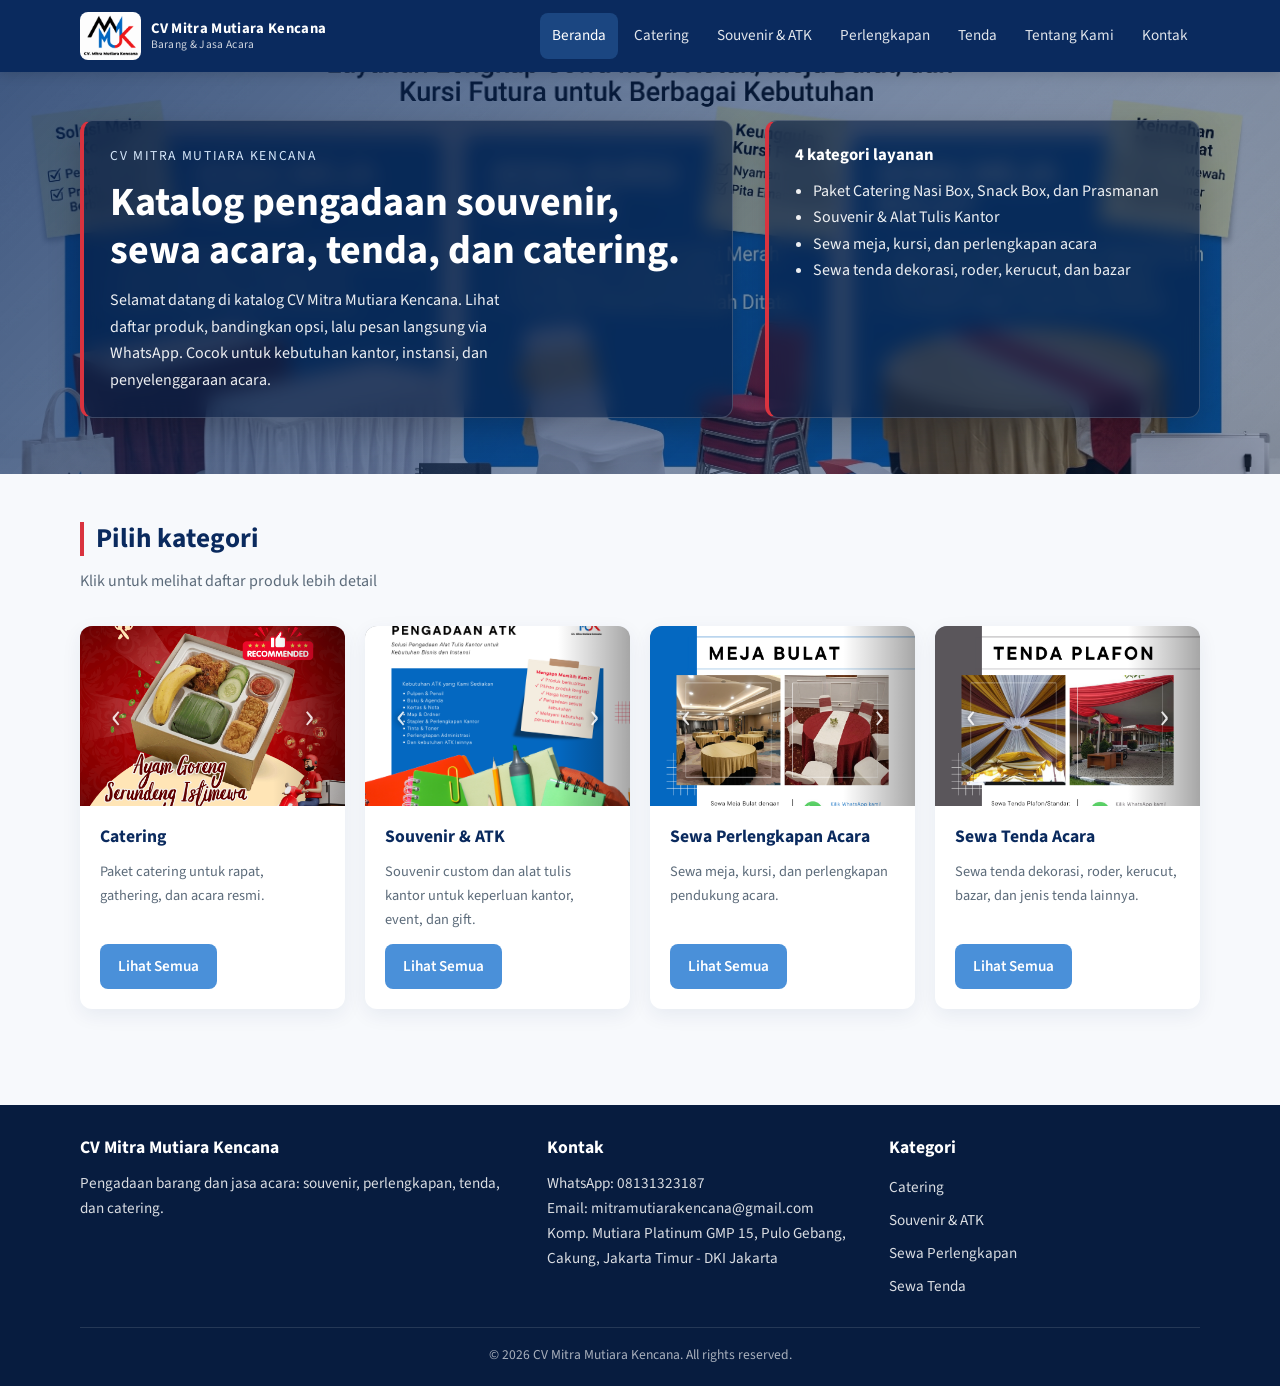
==== commit 13f22225: "update SEO, halaman" ====
--- a/index.html
+++ b/index.html
@@ -3,11 +3,23 @@
   <head>
     <meta charset="UTF-8" />
     <meta name="viewport" content="width=device-width, initial-scale=1.0" />
-    <title>CV Mitra Mutiara Kencana — Pengadaan Barang & Jasa Acara</title>
+    <title>Pengadaan Barang, Jasa, & Catering Jakarta | CV Mitra Mutiara Kencana</title>
     <meta
       name="description"
-      content="Katalog pengadaan CV Mitra Mutiara Kencana: souvenir & ATK, sewa perlengkapan acara, sewa tenda, dan catering."
+      content="Catering nasi box, snack box, dan prasmanan untuk rapat, seminar, dan acara di Jakarta Timur. Tersedia juga souvenir, sewa tenda, dan perlengkapan acara. Pesan via WhatsApp."
     />
+    <meta
+      name="keywords"
+      content="catering Jakarta, catering nasi box, snack box meeting, catering prasmanan, catering rapat, catering seminar, sewa tenda, souvenir ATK, CV Mitra Mutiara Kencana"
+    />
+    <meta property="og:type" content="website" />
+    <meta property="og:title" content="Catering Nasi Box, Snack Box & Prasmanan Jakarta | CV Mitra Mutiara Kencana" />
+    <meta
+      property="og:description"
+      content="Catering nasi box, snack box, dan prasmanan untuk rapat, seminar, dan acara di Jakarta Timur. Tersedia juga souvenir, sewa tenda, dan perlengkapan acara. Pesan via WhatsApp."
+    />
+    <meta property="og:image" content="https://[URL_WEBSITE]/assets/images/logo.png" />
+    <meta property="og:url" content="https://[URL_WEBSITE]/index.html" />
     <link rel="preconnect" href="https://fonts.googleapis.com" />
     <link rel="preconnect" href="https://fonts.gstatic.com" crossorigin />
     <link
@@ -35,10 +47,10 @@
         <nav class="nav" id="main-nav">
           <ul class="nav__list">
             <li><a class="nav__link nav__link--active" href="index.html">Beranda</a></li>
+            <li><a class="nav__link" href="kategori.html?kategori=catering">Catering</a></li>
             <li><a class="nav__link" href="kategori.html?kategori=souvenir-atk">Souvenir & ATK</a></li>
             <li><a class="nav__link" href="kategori.html?kategori=sewa-perlengkapan">Perlengkapan</a></li>
             <li><a class="nav__link" href="kategori.html?kategori=sewa-tenda">Tenda</a></li>
-            <li><a class="nav__link" href="kategori.html?kategori=catering">Catering</a></li>
             <li><a class="nav__link" href="tentang.html">Tentang Kami</a></li>
             <li><a class="nav__link" href="kontak.html">Kontak</a></li>
           </ul>
@@ -63,10 +75,10 @@
           <aside class="hero__panel">
             <h2>4 kategori layanan</h2>
             <ul>
+              <li>Paket Catering Nasi Box, Snack Box, dan Prasmanan</li>
               <li>Souvenir &amp; Alat Tulis Kantor</li>
               <li>Sewa meja, kursi, dan perlengkapan acara</li>
               <li>Sewa tenda dekorasi, roder, kerucut, dan bazar</li>
-              <li>Paket catering rapat dan event</li>
             </ul>
           </aside>
         </div>
@@ -76,7 +88,7 @@
         <div class="container">
           <div class="section__head">
             <h2 class="section__title">Pilih kategori</h2>
-            <p class="section__desc">Klik kartu untuk melihat daftar produk di kategori tersebut.</p>
+            <p class="section__desc">Klik untuk melihat daftar produk lebih detail</p>
           </div>
           <div class="category-grid" id="category-grid"></div>
         </div>
@@ -101,10 +113,10 @@
           <div>
             <h2 class="footer__title">Kategori</h2>
             <ul class="footer__list">
+              <li><a href="kategori.html?kategori=catering">Catering</a></li>
               <li><a href="kategori.html?kategori=souvenir-atk">Souvenir &amp; ATK</a></li>
               <li><a href="kategori.html?kategori=sewa-perlengkapan">Sewa Perlengkapan</a></li>
               <li><a href="kategori.html?kategori=sewa-tenda">Sewa Tenda</a></li>
-              <li><a href="kategori.html?kategori=catering">Catering</a></li>
             </ul>
           </div>
         </div>
@@ -112,6 +124,7 @@
       </div>
     </footer>
 
+    <script type="application/ld+json" id="schema-local-business"></script>
     <script src="js/data.js"></script>
     <script src="js/script.js"></script>
     <script src="js/hero-slider.js"></script>
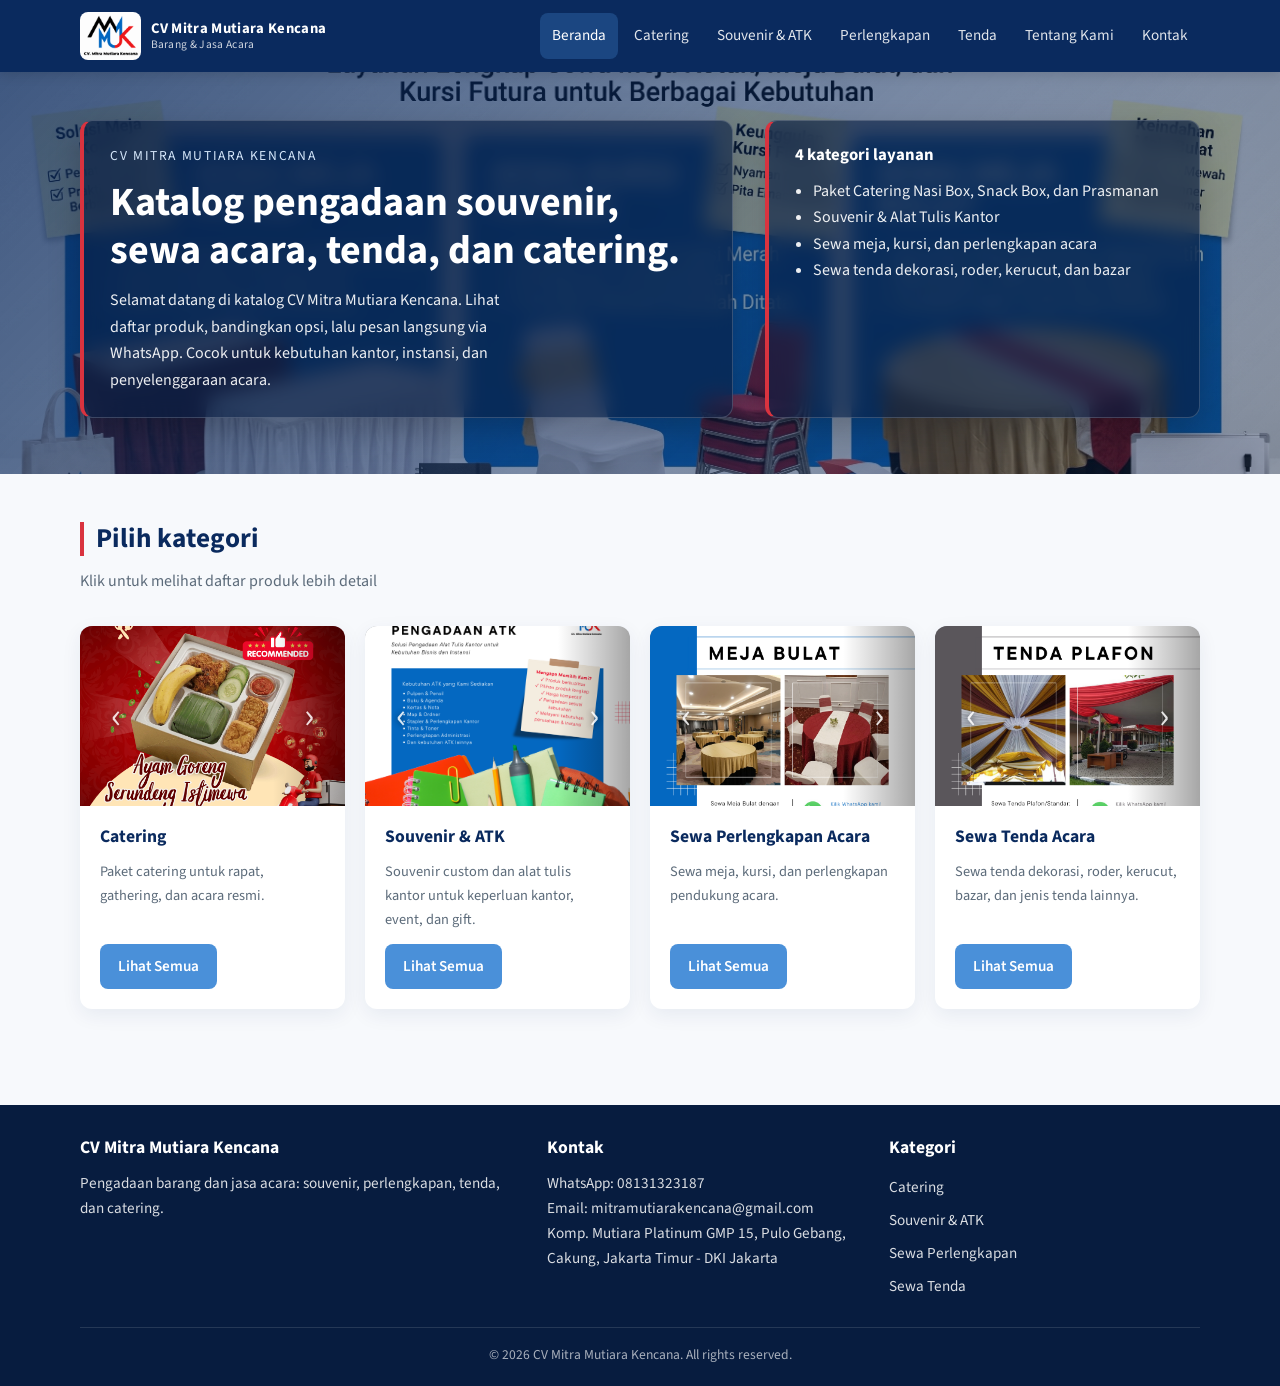
==== commit 9e3701de: "fix semua halaman yang mengarah ke beranda" ====
--- a/index.html
+++ b/index.html
@@ -18,8 +18,9 @@
       property="og:description"
       content="Catering nasi box, snack box, dan prasmanan untuk rapat, seminar, dan acara di Jakarta Timur. Tersedia juga souvenir, sewa tenda, dan perlengkapan acara. Pesan via WhatsApp."
     />
-    <meta property="og:image" content="https://[URL_WEBSITE]/assets/images/logo.png" />
-    <meta property="og:url" content="https://[URL_WEBSITE]/index.html" />
+    <meta property="og:image" content="https://mitramutiarakencana.com/assets/images/logo.png" />
+    <meta property="og:url" content="https://mitramutiarakencana.com/" />
+    <link rel="canonical" href="https://mitramutiarakencana.com/" />
     <link rel="preconnect" href="https://fonts.googleapis.com" />
     <link rel="preconnect" href="https://fonts.gstatic.com" crossorigin />
     <link
@@ -32,7 +33,7 @@
   <body>
     <header class="header">
       <div class="container header__inner">
-        <a class="header__logo" href="index.html">
+        <a class="header__logo" href="./" data-home>
           <img class="header__logo-image" src="assets/images/logo.png" alt="Logo CV Mitra Mutiara Kencana" />
           <span class="header__logo-text">  
             CV Mitra Mutiara Kencana
@@ -46,7 +47,7 @@
         </button>
         <nav class="nav" id="main-nav">
           <ul class="nav__list">
-            <li><a class="nav__link nav__link--active" href="index.html">Beranda</a></li>
+            <li><a class="nav__link nav__link--active" href="./" data-home>Beranda</a></li>
             <li><a class="nav__link" href="kategori.html?kategori=catering">Catering</a></li>
             <li><a class="nav__link" href="kategori.html?kategori=souvenir-atk">Souvenir & ATK</a></li>
             <li><a class="nav__link" href="kategori.html?kategori=sewa-perlengkapan">Perlengkapan</a></li>
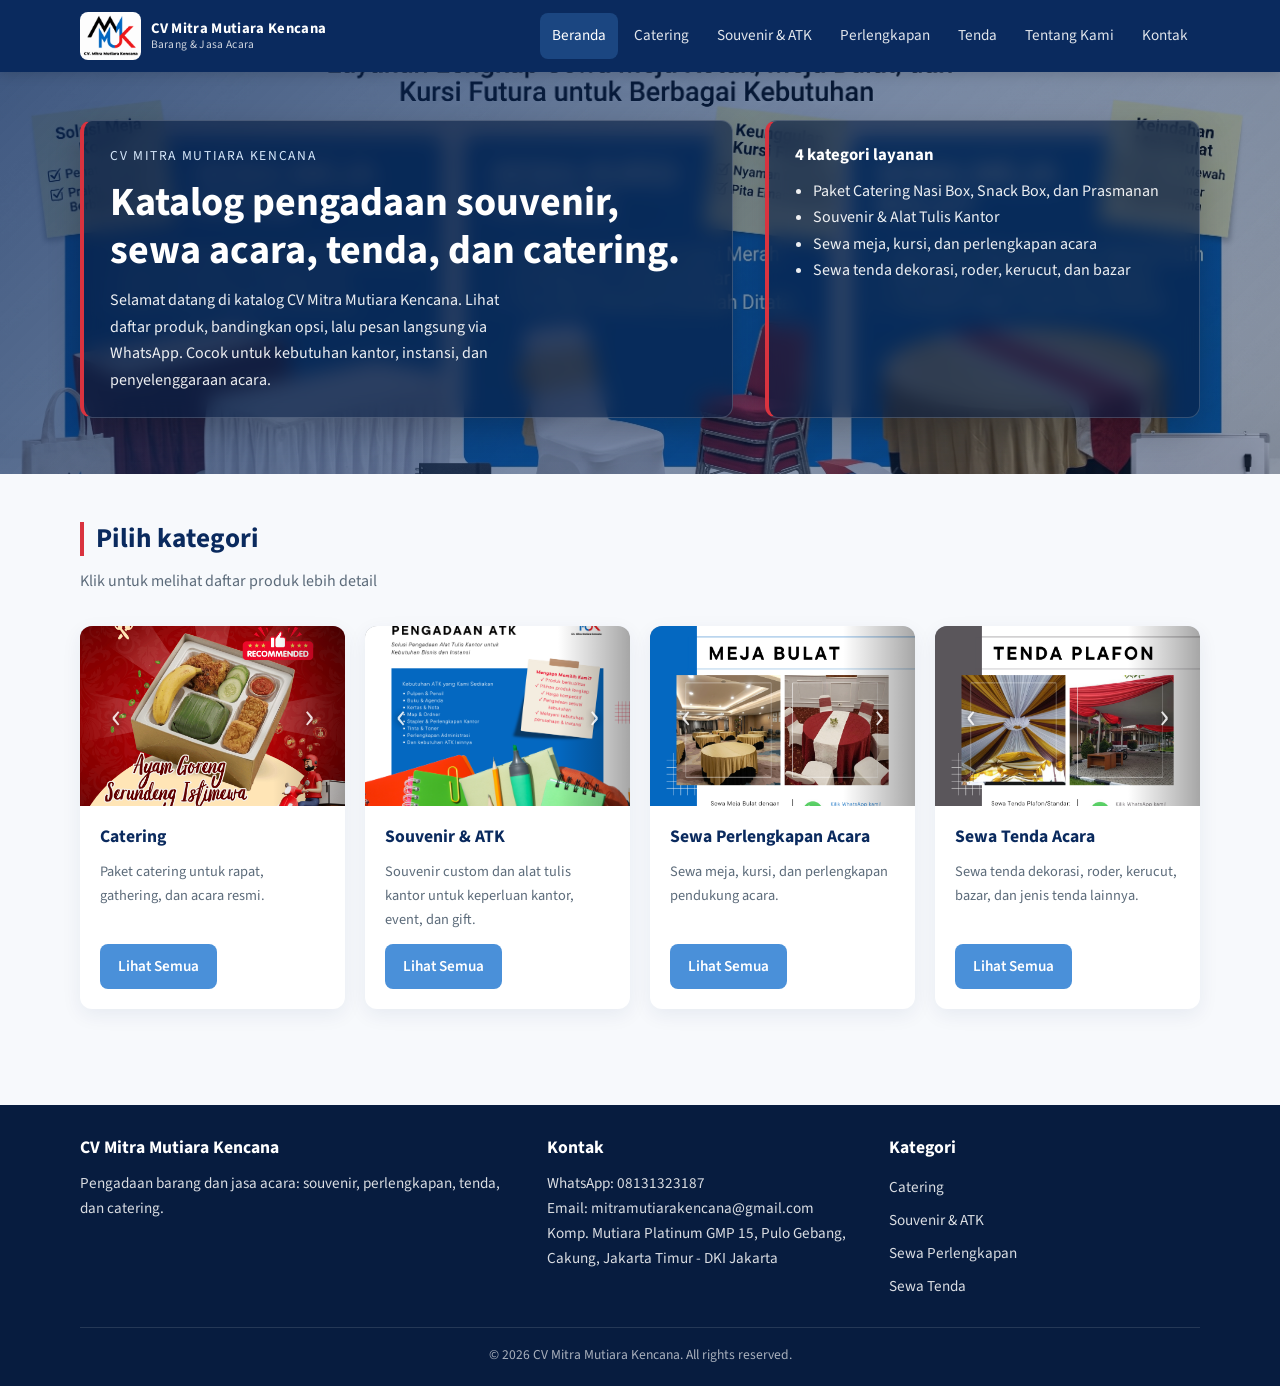
==== commit 9effd758: "fixing seluruh url index.html menjadi /" ====
--- a/index.html
+++ b/index.html
@@ -33,7 +33,7 @@
   <body>
     <header class="header">
       <div class="container header__inner">
-        <a class="header__logo" href="./" data-home>
+        <a class="header__logo" href="/">
           <img class="header__logo-image" src="assets/images/logo.png" alt="Logo CV Mitra Mutiara Kencana" />
           <span class="header__logo-text">  
             CV Mitra Mutiara Kencana
@@ -47,7 +47,7 @@
         </button>
         <nav class="nav" id="main-nav">
           <ul class="nav__list">
-            <li><a class="nav__link nav__link--active" href="./" data-home>Beranda</a></li>
+            <li><a class="nav__link nav__link--active" href="/">Beranda</a></li>
             <li><a class="nav__link" href="kategori.html?kategori=catering">Catering</a></li>
             <li><a class="nav__link" href="kategori.html?kategori=souvenir-atk">Souvenir & ATK</a></li>
             <li><a class="nav__link" href="kategori.html?kategori=sewa-perlengkapan">Perlengkapan</a></li>
